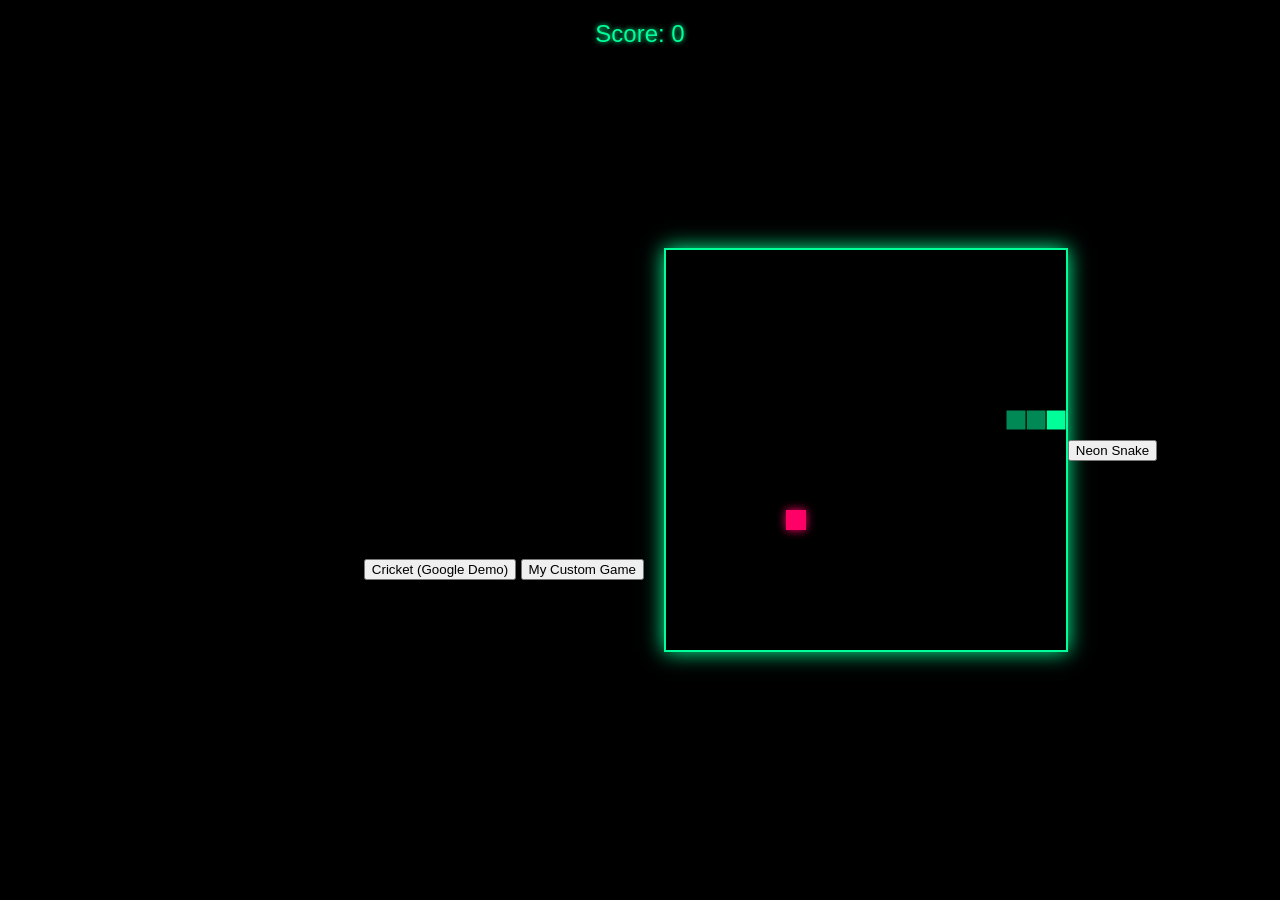
==== index.html @ 196a0715 "Update index.html" ====
<!DOCTYPE html>
<html lang="en">
<head>
    <meta charset="UTF-8">
    <meta name="viewport" content="width=device-width, initial-scale=1.0">
    <title>My GitHub Arcade</title>
    <link rel="stylesheet" href="style.css">
</head>
<body>
    <header>
        <h1>Pixel Portal</h1>
        <p>Hosted securely on GitHub Pages</p>
    </header>

    <main>
        <div id="game-container">
            <iframe id="game-viewport" src="" frameborder="0" allowfullscreen></iframe>
            <div id="placeholder">Select a game to start playing!</div>
        </div>

        <nav id="game-list">
            <h2>Your Library</h2>
            <button onclick="loadGame('https://play.google.com/google-doodle-gh/2017/cricket.html')">Cricket (Google Demo)</button>
            <button onclick="loadGame('YOUR_GAME_FOLDER/index.html')">My Custom Game</button>
            </nav>
    </main>

    <script src="script.js"></script>
</body>
</html>

<!DOCTYPE html>
<html>
<head>
    <title>Neon Snake</title>
    <style>
        body { background: #000; display: flex; justify-content: center; align-items: center; height: 100vh; margin: 0; overflow: hidden; font-family: sans-serif; }
        canvas { border: 2px solid #00ff99; box-shadow: 0 0 20px #00ff99; }
        #score { position: absolute; top: 20px; color: #00ff99; font-size: 24px; text-shadow: 0 0 5px #00ff99; }
    </style>
</head>
<body>
    <div id="score">Score: 0</div>
    <canvas id="game" width="400" height="400"></canvas>

    <script>
        const canvas = document.getElementById('game');
        const ctx = canvas.getContext('2d');
        const scoreElement = document.getElementById('score');

        let score = 0;
        let gridSize = 20;
        let snake = [{x: 160, y: 160}, {x: 140, y: 160}, {x: 120, y: 160}];
        let dx = gridSize;
        let dy = 0;
        let food = {x: 300, y: 300};

        function main() {
            if (didGameEnd()) {
                alert("Game Over! Score: " + score);
                document.location.reload();
                return;
            }

            setTimeout(function onTick() {
                clearCanvas();
                drawFood();
                advanceSnake();
                drawSnake();
                main();
            }, 100);
        }

        function clearCanvas() {
            ctx.fillStyle = "black";
            ctx.fillRect(0, 0, canvas.width, canvas.height);
        }

        function drawSnake() {
            snake.forEach((part, index) => {
                ctx.fillStyle = index === 0 ? "#00ff99" : "#008855";
                ctx.strokeStyle = "#000";
                ctx.fillRect(part.x, part.y, gridSize, gridSize);
                ctx.strokeRect(part.x, part.y, gridSize, gridSize);
            });
        }

        function advanceSnake() {
            const head = {x: snake[0].x + dx, y: snake[0].y + dy};
            snake.unshift(head);
            
            if (head.x === food.x && head.y === food.y) {
                score += 10;
                scoreElement.innerHTML = "Score: " + score;
                createFood();
            } else {
                snake.pop();
            }
        }

        function didGameEnd() {
            for (let i = 4; i < snake.length; i++) {
                if (snake[i].x === snake[0].x && snake[i].y === snake[0].y) return true;
            }
            const hitLeftWall = snake[0].x < 0;
            const hitRightWall = snake[0].x > canvas.width - gridSize;
            const hitTopWall = snake[0].y < 0;
            const hitBottomWall = snake[0].y > canvas.height - gridSize;
            return hitLeftWall || hitRightWall || hitTopWall || hitBottomWall;
        }

        function createFood() {
            food.x = Math.floor(Math.random() * (canvas.width / gridSize)) * gridSize;
            food.y = Math.floor(Math.random() * (canvas.height / gridSize)) * gridSize;
        }

        function drawFood() {
            ctx.fillStyle = "#ff0066";
            ctx.shadowBlur = 10;
            ctx.shadowColor = "#ff0066";
            ctx.fillRect(food.x, food.y, gridSize, gridSize);
            ctx.shadowBlur = 0;
        }

        document.addEventListener('keydown', (e) => {
            const keyPressed = e.keyCode;
            const LEFT = 37, UP = 38, RIGHT = 39, DOWN = 40;
            
            if (keyPressed === LEFT && dx === 0) { dx = -gridSize; dy = 0; }
            if (keyPressed === UP && dy === 0) { dx = 0; dy = -gridSize; }
            if (keyPressed === RIGHT && dx === 0) { dx = gridSize; dy = 0; }
            if (keyPressed === DOWN && dy === 0) { dx = 0; dy = gridSize; }
        });

        createFood();
        main();
    </script>
</body>
</html>
<button onclick="loadGame('snake.html')">Neon Snake</button>
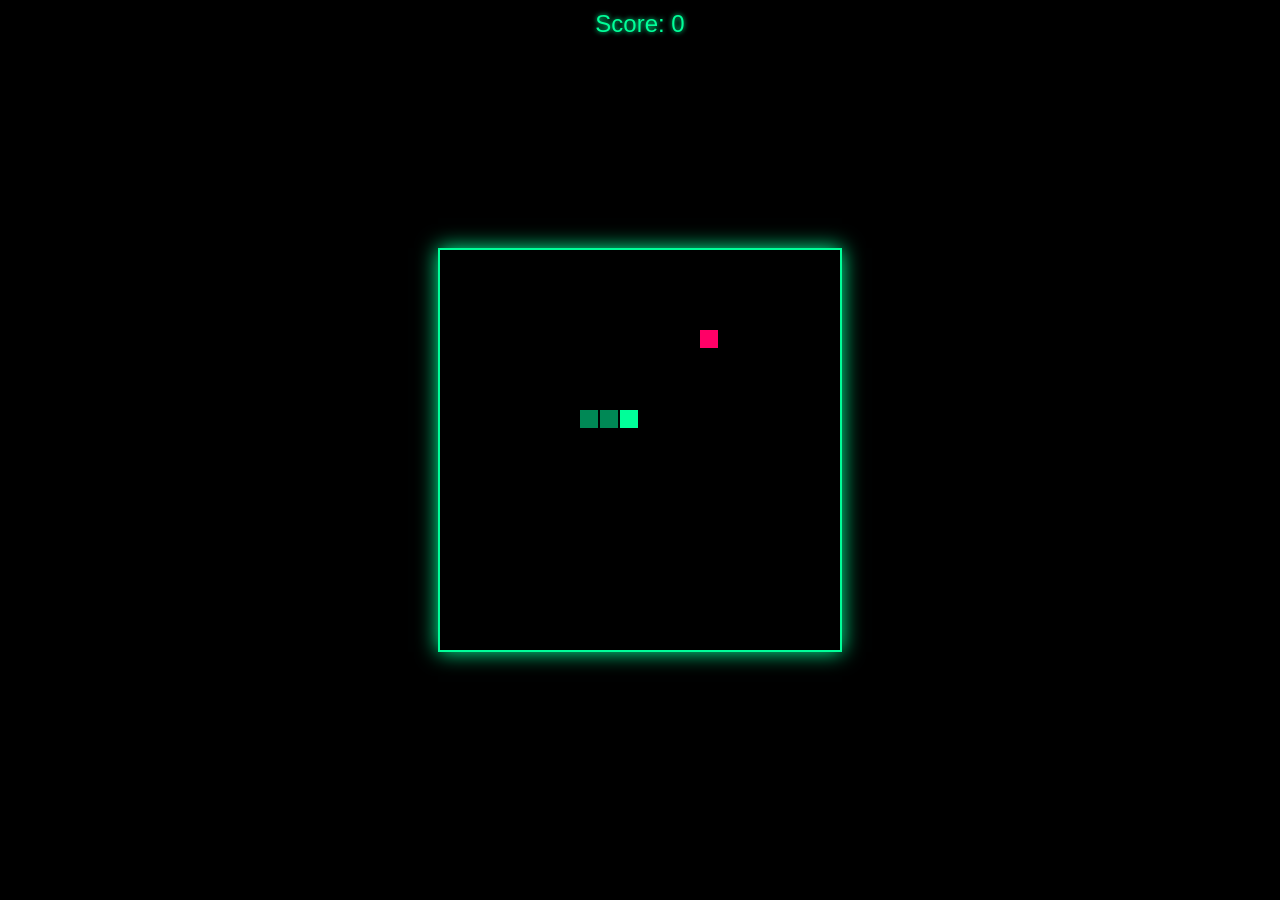
==== commit 0fafa5ae: "Update index.html" ====
--- a/index.html
+++ b/index.html
@@ -1,42 +1,11 @@
-<!DOCTYPE html>
-<html lang="en">
-<head>
-    <meta charset="UTF-8">
-    <meta name="viewport" content="width=device-width, initial-scale=1.0">
-    <title>My GitHub Arcade</title>
-    <link rel="stylesheet" href="style.css">
-</head>
-<body>
-    <header>
-        <h1>Pixel Portal</h1>
-        <p>Hosted securely on GitHub Pages</p>
-    </header>
-
-    <main>
-        <div id="game-container">
-            <iframe id="game-viewport" src="" frameborder="0" allowfullscreen></iframe>
-            <div id="placeholder">Select a game to start playing!</div>
-        </div>
-
-        <nav id="game-list">
-            <h2>Your Library</h2>
-            <button onclick="loadGame('https://play.google.com/google-doodle-gh/2017/cricket.html')">Cricket (Google Demo)</button>
-            <button onclick="loadGame('YOUR_GAME_FOLDER/index.html')">My Custom Game</button>
-            </nav>
-    </main>
-
-    <script src="script.js"></script>
-</body>
-</html>
-
 <!DOCTYPE html>
 <html>
 <head>
     <title>Neon Snake</title>
     <style>
         body { background: #000; display: flex; justify-content: center; align-items: center; height: 100vh; margin: 0; overflow: hidden; font-family: sans-serif; }
-        canvas { border: 2px solid #00ff99; box-shadow: 0 0 20px #00ff99; }
-        #score { position: absolute; top: 20px; color: #00ff99; font-size: 24px; text-shadow: 0 0 5px #00ff99; }
+        canvas { border: 2px solid #00ff99; box-shadow: 0 0 20px #00ff99; background: #000; }
+        #score { position: absolute; top: 10px; color: #00ff99; font-size: 24px; text-shadow: 0 0 5px #00ff99; z-index: 10; }
     </style>
 </head>
 <body>
@@ -79,16 +48,13 @@
         function drawSnake() {
             snake.forEach((part, index) => {
                 ctx.fillStyle = index === 0 ? "#00ff99" : "#008855";
-                ctx.strokeStyle = "#000";
-                ctx.fillRect(part.x, part.y, gridSize, gridSize);
-                ctx.strokeRect(part.x, part.y, gridSize, gridSize);
+                ctx.fillRect(part.x, part.y, gridSize - 2, gridSize - 2);
             });
         }
 
         function advanceSnake() {
             const head = {x: snake[0].x + dx, y: snake[0].y + dy};
             snake.unshift(head);
-            
             if (head.x === food.x && head.y === food.y) {
                 score += 10;
                 scoreElement.innerHTML = "Score: " + score;
@@ -102,11 +68,7 @@
             for (let i = 4; i < snake.length; i++) {
                 if (snake[i].x === snake[0].x && snake[i].y === snake[0].y) return true;
             }
-            const hitLeftWall = snake[0].x < 0;
-            const hitRightWall = snake[0].x > canvas.width - gridSize;
-            const hitTopWall = snake[0].y < 0;
-            const hitBottomWall = snake[0].y > canvas.height - gridSize;
-            return hitLeftWall || hitRightWall || hitTopWall || hitBottomWall;
+            return snake[0].x < 0 || snake[0].x >= canvas.width || snake[0].y < 0 || snake[0].y >= canvas.height;
         }
 
         function createFood() {
@@ -116,20 +78,15 @@
 
         function drawFood() {
             ctx.fillStyle = "#ff0066";
-            ctx.shadowBlur = 10;
-            ctx.shadowColor = "#ff0066";
-            ctx.fillRect(food.x, food.y, gridSize, gridSize);
-            ctx.shadowBlur = 0;
+            ctx.fillRect(food.x, food.y, gridSize - 2, gridSize - 2);
         }
 
         document.addEventListener('keydown', (e) => {
             const keyPressed = e.keyCode;
-            const LEFT = 37, UP = 38, RIGHT = 39, DOWN = 40;
-            
-            if (keyPressed === LEFT && dx === 0) { dx = -gridSize; dy = 0; }
-            if (keyPressed === UP && dy === 0) { dx = 0; dy = -gridSize; }
-            if (keyPressed === RIGHT && dx === 0) { dx = gridSize; dy = 0; }
-            if (keyPressed === DOWN && dy === 0) { dx = 0; dy = gridSize; }
+            if (keyPressed === 37 && dx === 0) { dx = -gridSize; dy = 0; } // Left
+            if (keyPressed === 38 && dy === 0) { dx = 0; dy = -gridSize; } // Up
+            if (keyPressed === 39 && dx === 0) { dx = gridSize; dy = 0; }  // Right
+            if (keyPressed === 40 && dy === 0) { dx = 0; dy = gridSize; }  // Down
         });
 
         createFood();
@@ -137,4 +94,3 @@
     </script>
 </body>
 </html>
-<button onclick="loadGame('snake.html')">Neon Snake</button>
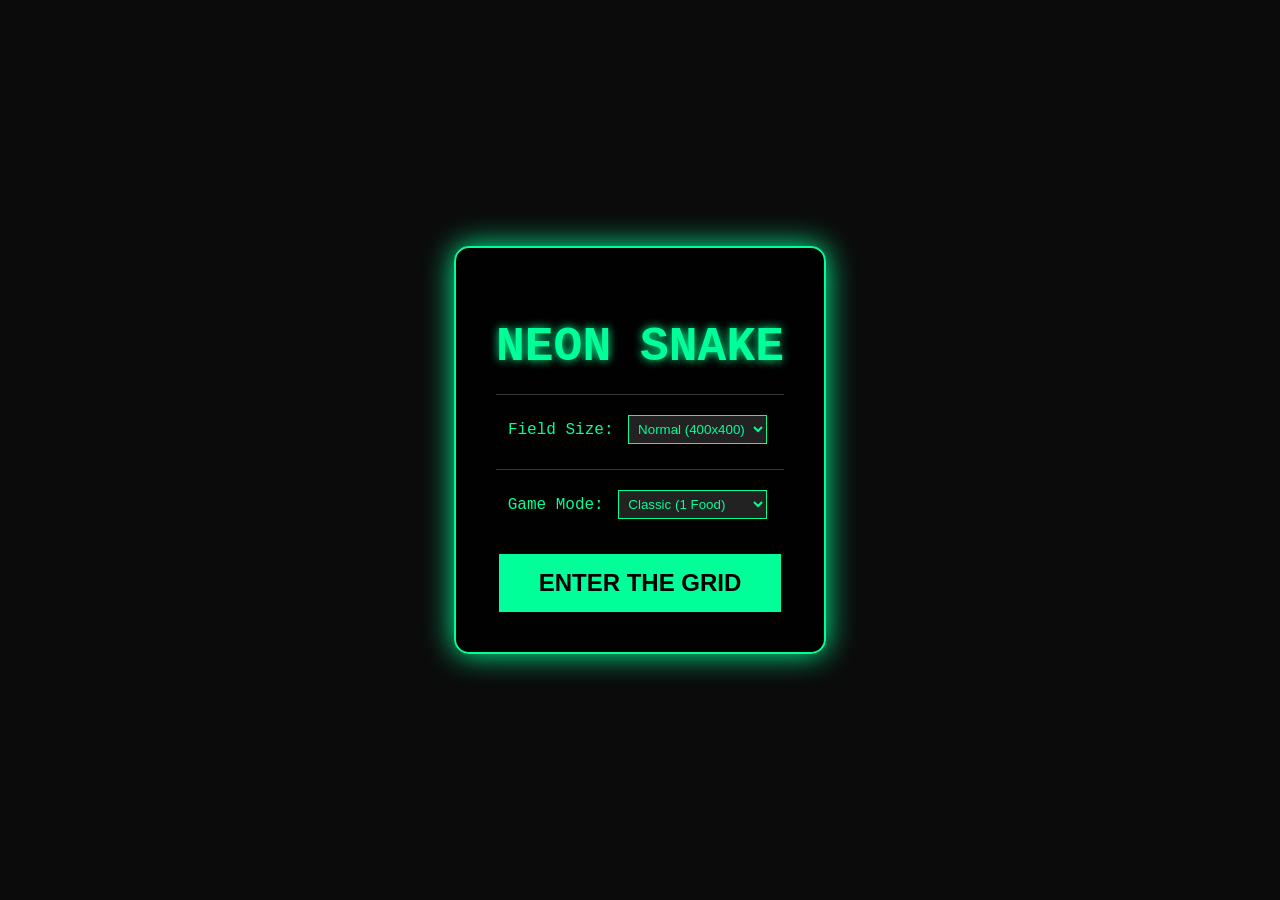
==== commit c1033ae3: "Update index.html" ====
--- a/index.html
+++ b/index.html
@@ -1,43 +1,146 @@
 <!DOCTYPE html>
 <html>
 <head>
-    <title>Neon Snake</title>
+    <title>Neon Snake: Pro Edition</title>
     <style>
-        body { background: #000; display: flex; justify-content: center; align-items: center; height: 100vh; margin: 0; overflow: hidden; font-family: sans-serif; }
+        body { 
+            background: #0b0b0b; 
+            display: flex; 
+            justify-content: center; 
+            align-items: center; 
+            height: 100vh; 
+            margin: 0; 
+            font-family: 'Courier New', Courier, monospace; 
+            color: #00ff99;
+            overflow: hidden;
+        }
+
+        /* START SCREEN STYLES */
+        #start-screen {
+            text-align: center;
+            background: rgba(0, 0, 0, 0.9);
+            padding: 40px;
+            border: 2px solid #00ff99;
+            box-shadow: 0 0 30px #00ff99;
+            border-radius: 15px;
+            z-index: 20;
+        }
+
+        h1 { font-size: 3rem; margin-bottom: 20px; text-shadow: 0 0 10px #00ff99; }
+
+        .menu-section { margin-bottom: 20px; border-top: 1px solid #333; padding-top: 15px; }
+
+        button.start-btn {
+            background: #00ff99;
+            color: #000;
+            border: none;
+            padding: 15px 40px;
+            font-size: 1.5rem;
+            font-weight: bold;
+            cursor: pointer;
+            transition: 0.3s;
+            margin-top: 10px;
+        }
+
+        button.start-btn:hover { transform: scale(1.1); box-shadow: 0 0 20px #00ff99; }
+
+        select {
+            background: #222;
+            color: #00ff99;
+            border: 1px solid #00ff99;
+            padding: 5px;
+            margin: 5px;
+        }
+
+        /* GAME STYLES */
+        #game-ui { display: none; flex-direction: column; align-items: center; }
         canvas { border: 2px solid #00ff99; box-shadow: 0 0 20px #00ff99; background: #000; }
-        #score { position: absolute; top: 10px; color: #00ff99; font-size: 24px; text-shadow: 0 0 5px #00ff99; z-index: 10; }
+        #score-board { font-size: 24px; margin-bottom: 10px; }
     </style>
 </head>
 <body>
-    <div id="score">Score: 0</div>
-    <canvas id="game" width="400" height="400"></canvas>
+
+    <div id="start-screen">
+        <h1>NEON SNAKE</h1>
+        
+        <div class="menu-section">
+            <label>Field Size:</label>
+            <select id="field-size">
+                <option value="400">Normal (400x400)</option>
+                <option value="600">Giant (600x600)</option>
+                <option value="300">Tight (300x300)</option>
+            </select>
+        </div>
+
+        <div class="menu-section">
+            <label>Game Mode:</label>
+            <select id="game-mode">
+                <option value="1">Classic (1 Food)</option>
+                <option value="3">Buffet (3 Food)</option>
+                <option value="10">Mayhem (10 Food!)</option>
+            </select>
+        </div>
+
+        <button class="start-btn" onclick="startGame()">ENTER THE GRID</button>
+    </div>
+
+    <div id="game-ui">
+        <div id="score-board">Score: 0</div>
+        <canvas id="game"></canvas>
+    </div>
 
     <script>
         const canvas = document.getElementById('game');
         const ctx = canvas.getContext('2d');
-        const scoreElement = document.getElementById('score');
+        const scoreElement = document.getElementById('score-board');
+        const startScreen = document.getElementById('start-screen');
+        const gameUI = document.getElementById('game-ui');
 
         let score = 0;
         let gridSize = 20;
-        let snake = [{x: 160, y: 160}, {x: 140, y: 160}, {x: 120, y: 160}];
-        let dx = gridSize;
-        let dy = 0;
-        let food = {x: 300, y: 300};
-
-        function main() {
+        let snake = [];
+        let dx, dy, foods = [], foodCount, loop;
+
+        function startGame() {
+            // Get Settings
+            const size = parseInt(document.getElementById('field-size').value);
+            foodCount = parseInt(document.getElementById('game-mode').value);
+
+            // Set Canvas
+            canvas.width = size;
+            canvas.height = size;
+
+            // Initialize Snake
+            snake = [{x: 160, y: 160}, {x: 140, y: 160}, {x: 120, y: 160}];
+            dx = gridSize;
+            dy = 0;
+            score = 0;
+            foods = [];
+
+            // UI Switch
+            startScreen.style.display = 'none';
+            gameUI.style.display = 'flex';
+
+            // Generate initial food
+            for(let i=0; i<foodCount; i++) createFood();
+
+            runGame();
+        }
+
+        function runGame() {
             if (didGameEnd()) {
-                alert("Game Over! Score: " + score);
-                document.location.reload();
+                alert("DE-RESSED! Final Score: " + score);
+                location.reload(); 
                 return;
             }
 
-            setTimeout(function onTick() {
+            setTimeout(() => {
                 clearCanvas();
-                drawFood();
+                drawFoods();
                 advanceSnake();
                 drawSnake();
-                main();
-            }, 100);
+                runGame();
+            }, 80); // Slightly faster speed
         }
 
         function clearCanvas() {
@@ -48,20 +151,29 @@
         function drawSnake() {
             snake.forEach((part, index) => {
                 ctx.fillStyle = index === 0 ? "#00ff99" : "#008855";
+                ctx.shadowBlur = index === 0 ? 10 : 0;
+                ctx.shadowColor = "#00ff99";
                 ctx.fillRect(part.x, part.y, gridSize - 2, gridSize - 2);
             });
+            ctx.shadowBlur = 0;
         }
 
         function advanceSnake() {
             const head = {x: snake[0].x + dx, y: snake[0].y + dy};
             snake.unshift(head);
-            if (head.x === food.x && head.y === food.y) {
-                score += 10;
-                scoreElement.innerHTML = "Score: " + score;
-                createFood();
-            } else {
-                snake.pop();
-            }
+
+            let ateFood = false;
+            foods.forEach((f, index) => {
+                if (head.x === f.x && head.y === f.y) {
+                    score += 10;
+                    scoreElement.innerHTML = "Score: " + score;
+                    foods.splice(index, 1);
+                    createFood();
+                    ateFood = true;
+                }
+            });
+
+            if (!ateFood) snake.pop();
         }
 
         function didGameEnd() {
@@ -72,25 +184,30 @@
         }
 
         function createFood() {
-            food.x = Math.floor(Math.random() * (canvas.width / gridSize)) * gridSize;
-            food.y = Math.floor(Math.random() * (canvas.height / gridSize)) * gridSize;
-        }
-
-        function drawFood() {
+            const newFood = {
+                x: Math.floor(Math.random() * (canvas.width / gridSize)) * gridSize,
+                y: Math.floor(Math.random() * (canvas.height / gridSize)) * gridSize
+            };
+            foods.push(newFood);
+        }
+
+        function drawFoods() {
             ctx.fillStyle = "#ff0066";
-            ctx.fillRect(food.x, food.y, gridSize - 2, gridSize - 2);
+            ctx.shadowBlur = 8;
+            ctx.shadowColor = "#ff0066";
+            foods.forEach(f => {
+                ctx.fillRect(f.x, f.y, gridSize - 2, gridSize - 2);
+            });
+            ctx.shadowBlur = 0;
         }
 
         document.addEventListener('keydown', (e) => {
             const keyPressed = e.keyCode;
-            if (keyPressed === 37 && dx === 0) { dx = -gridSize; dy = 0; } // Left
-            if (keyPressed === 38 && dy === 0) { dx = 0; dy = -gridSize; } // Up
-            if (keyPressed === 39 && dx === 0) { dx = gridSize; dy = 0; }  // Right
-            if (keyPressed === 40 && dy === 0) { dx = 0; dy = gridSize; }  // Down
+            if (keyPressed === 37 && dx === 0) { dx = -gridSize; dy = 0; }
+            if (keyPressed === 38 && dy === 0) { dx = 0; dy = -gridSize; }
+            if (keyPressed === 39 && dx === 0) { dx = gridSize; dy = 0; }
+            if (keyPressed === 40 && dy === 0) { dx = 0; dy = gridSize; }
         });
-
-        createFood();
-        main();
     </script>
 </body>
 </html>
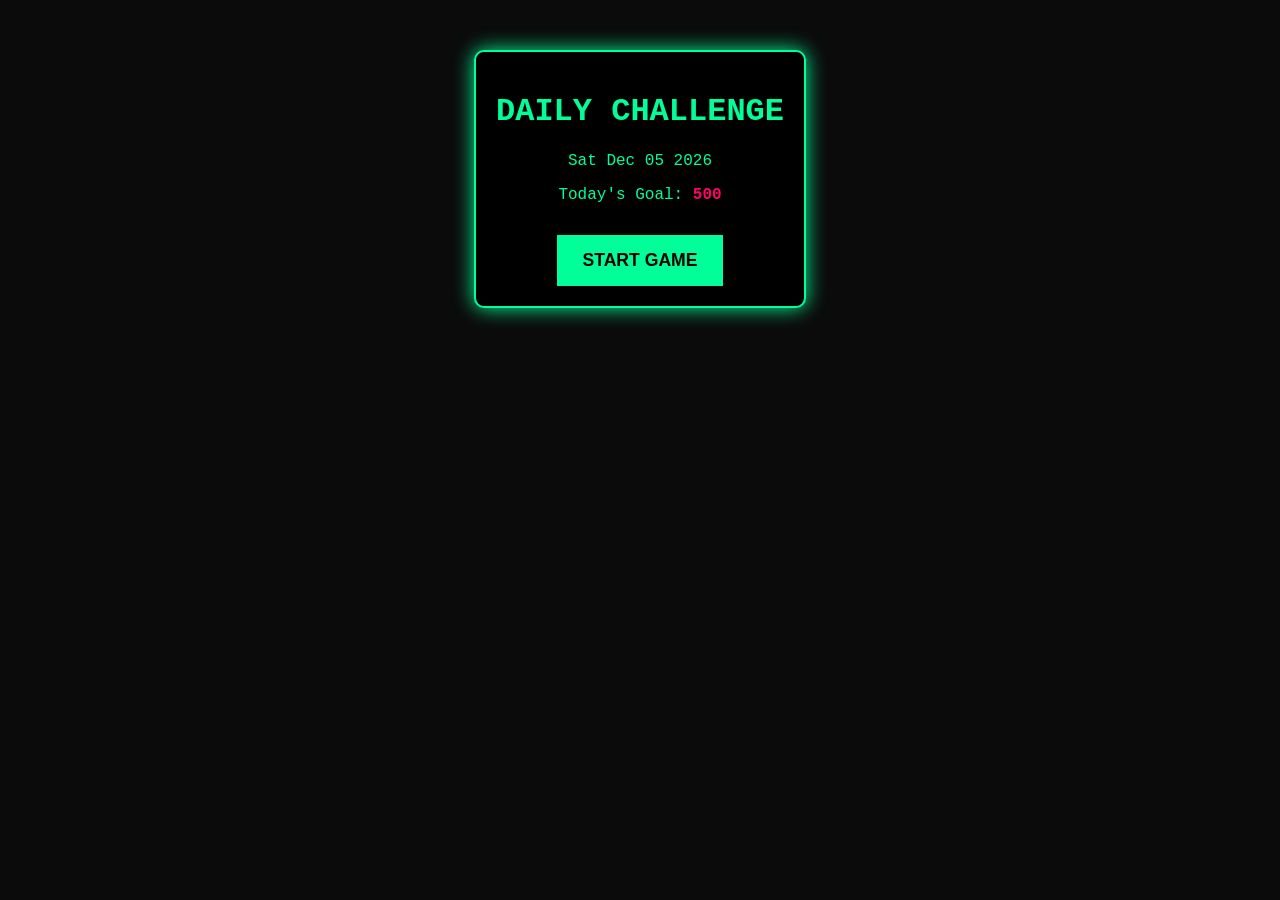
==== commit 3aa23cb9: "Update index.html" ====
--- a/index.html
+++ b/index.html
@@ -1,179 +1,129 @@
 <!DOCTYPE html>
 <html>
 <head>
-    <title>Neon Snake: Pro Edition</title>
+    <title>Snake: Daily Challenge</title>
     <style>
-        body { 
-            background: #0b0b0b; 
-            display: flex; 
-            justify-content: center; 
-            align-items: center; 
-            height: 100vh; 
-            margin: 0; 
-            font-family: 'Courier New', Courier, monospace; 
-            color: #00ff99;
-            overflow: hidden;
-        }
-
-        /* START SCREEN STYLES */
-        #start-screen {
-            text-align: center;
-            background: rgba(0, 0, 0, 0.9);
-            padding: 40px;
-            border: 2px solid #00ff99;
-            box-shadow: 0 0 30px #00ff99;
-            border-radius: 15px;
-            z-index: 20;
-        }
-
-        h1 { font-size: 3rem; margin-bottom: 20px; text-shadow: 0 0 10px #00ff99; }
-
-        .menu-section { margin-bottom: 20px; border-top: 1px solid #333; padding-top: 15px; }
-
-        button.start-btn {
-            background: #00ff99;
-            color: #000;
-            border: none;
-            padding: 15px 40px;
-            font-size: 1.5rem;
-            font-weight: bold;
-            cursor: pointer;
-            transition: 0.3s;
-            margin-top: 10px;
-        }
-
-        button.start-btn:hover { transform: scale(1.1); box-shadow: 0 0 20px #00ff99; }
-
-        select {
-            background: #222;
-            color: #00ff99;
-            border: 1px solid #00ff99;
-            padding: 5px;
-            margin: 5px;
-        }
-
-        /* GAME STYLES */
-        #game-ui { display: none; flex-direction: column; align-items: center; }
-        canvas { border: 2px solid #00ff99; box-shadow: 0 0 20px #00ff99; background: #000; }
-        #score-board { font-size: 24px; margin-bottom: 10px; }
+        body { background: #0b0b0b; color: #00ff99; font-family: 'Courier New', monospace; text-align: center; margin: 0; }
+        #menu, #game-ui { display: none; }
+        .active { display: block !important; }
+        
+        .box { border: 2px solid #00ff99; padding: 20px; display: inline-block; margin-top: 50px; box-shadow: 0 0 20px #00ff99; border-radius: 10px; background: #000; }
+        button { background: #00ff99; color: #000; border: none; padding: 15px 25px; cursor: pointer; font-weight: bold; font-size: 1.1rem; margin-top: 15px; }
+        button:hover { background: #fff; box-shadow: 0 0 15px #fff; }
+        
+        #share-area { margin-top: 20px; padding: 10px; border-top: 1px dashed #00ff99; display: none; }
+        #share-link { color: #ff0066; word-break: break-all; text-decoration: none; font-size: 0.9rem; }
+        
+        canvas { border: 2px solid #00ff99; background: #000; margin-top: 20px; }
+        .challenge-text { color: #ff0066; font-weight: bold; }
     </style>
 </head>
 <body>
 
-    <div id="start-screen">
-        <h1>NEON SNAKE</h1>
-        
-        <div class="menu-section">
-            <label>Field Size:</label>
-            <select id="field-size">
-                <option value="400">Normal (400x400)</option>
-                <option value="600">Giant (600x600)</option>
-                <option value="300">Tight (300x300)</option>
-            </select>
+    <div id="menu" class="active">
+        <div class="box">
+            <h1>DAILY CHALLENGE</h1>
+            <p id="date-display"></p>
+            <p id="challenge-status">Today's Goal: <span class="challenge-text">500</span></p>
+            <div id="incoming-challenge"></div>
+            
+            <button onclick="startGame()">START GAME</button>
+            
+            <div id="share-area">
+                <p>Challenge a friend!</p>
+                <a id="share-link" target="_blank"></a>
+                <p style="font-size: 0.7rem;">(Click the link above to copy/open)</p>
+            </div>
         </div>
-
-        <div class="menu-section">
-            <label>Game Mode:</label>
-            <select id="game-mode">
-                <option value="1">Classic (1 Food)</option>
-                <option value="3">Buffet (3 Food)</option>
-                <option value="10">Mayhem (10 Food!)</option>
-            </select>
-        </div>
-
-        <button class="start-btn" onclick="startGame()">ENTER THE GRID</button>
     </div>
 
     <div id="game-ui">
-        <div id="score-board">Score: 0</div>
-        <canvas id="game"></canvas>
+        <h2 id="live-score">Score: 0</h2>
+        <canvas id="game" width="400" height="400"></canvas>
     </div>
 
     <script>
         const canvas = document.getElementById('game');
         const ctx = canvas.getContext('2d');
-        const scoreElement = document.getElementById('score-board');
-        const startScreen = document.getElementById('start-screen');
+        const menu = document.getElementById('menu');
         const gameUI = document.getElementById('game-ui');
+        const shareArea = document.getElementById('share-area');
+        const shareLink = document.getElementById('share-link');
 
         let score = 0;
         let gridSize = 20;
-        let snake = [];
-        let dx, dy, foods = [], foodCount, loop;
+        let snake, dx, dy, food, gameInterval;
+
+        // 1. HANDLE CHALLENGE VIA URL
+        window.onload = () => {
+            const urlParams = new URLSearchParams(window.location.search);
+            const friendScore = urlParams.get('challenge');
+            const today = new Date().toDateString();
+            document.getElementById('date-display').innerText = today;
+
+            if (friendScore) {
+                document.getElementById('incoming-challenge').innerHTML = 
+                    `<p class="challenge-text">⚠️ A friend challenged you to beat: ${friendScore}!</p>`;
+            }
+        };
 
         function startGame() {
-            // Get Settings
-            const size = parseInt(document.getElementById('field-size').value);
-            foodCount = parseInt(document.getElementById('game-mode').value);
+            menu.classList.remove('active');
+            gameUI.classList.add('active');
+            resetGame();
+            gameLoop();
+        }
 
-            // Set Canvas
-            canvas.width = size;
-            canvas.height = size;
-
-            // Initialize Snake
+        function resetGame() {
+            score = 0;
             snake = [{x: 160, y: 160}, {x: 140, y: 160}, {x: 120, y: 160}];
             dx = gridSize;
             dy = 0;
-            score = 0;
-            foods = [];
-
-            // UI Switch
-            startScreen.style.display = 'none';
-            gameUI.style.display = 'flex';
-
-            // Generate initial food
-            for(let i=0; i<foodCount; i++) createFood();
-
-            runGame();
+            createFood();
         }
 
-        function runGame() {
-            if (didGameEnd()) {
-                alert("DE-RESSED! Final Score: " + score);
-                location.reload(); 
-                return;
-            }
-
+        function gameLoop() {
+            if (didGameEnd()) return gameOver();
+            
             setTimeout(() => {
-                clearCanvas();
-                drawFoods();
+                ctx.fillStyle = "black";
+                ctx.fillRect(0, 0, canvas.width, canvas.height);
+                drawFood();
                 advanceSnake();
                 drawSnake();
-                runGame();
-            }, 80); // Slightly faster speed
-        }
-
-        function clearCanvas() {
-            ctx.fillStyle = "black";
-            ctx.fillRect(0, 0, canvas.width, canvas.height);
-        }
-
-        function drawSnake() {
-            snake.forEach((part, index) => {
-                ctx.fillStyle = index === 0 ? "#00ff99" : "#008855";
-                ctx.shadowBlur = index === 0 ? 10 : 0;
-                ctx.shadowColor = "#00ff99";
-                ctx.fillRect(part.x, part.y, gridSize - 2, gridSize - 2);
-            });
-            ctx.shadowBlur = 0;
+                gameLoop();
+            }, 100);
         }
 
         function advanceSnake() {
             const head = {x: snake[0].x + dx, y: snake[0].y + dy};
             snake.unshift(head);
+            if (head.x === food.x && head.y === food.y) {
+                score += 10;
+                document.getElementById('live-score').innerText = "Score: " + score;
+                createFood();
+            } else {
+                snake.pop();
+            }
+        }
 
-            let ateFood = false;
-            foods.forEach((f, index) => {
-                if (head.x === f.x && head.y === f.y) {
-                    score += 10;
-                    scoreElement.innerHTML = "Score: " + score;
-                    foods.splice(index, 1);
-                    createFood();
-                    ateFood = true;
-                }
+        function drawSnake() {
+            snake.forEach((part, i) => {
+                ctx.fillStyle = i === 0 ? "#00ff99" : "#008855";
+                ctx.fillRect(part.x, part.y, gridSize - 2, gridSize - 2);
             });
+        }
 
-            if (!ateFood) snake.pop();
+        function createFood() {
+            food = {
+                x: Math.floor(Math.random() * (canvas.width / gridSize)) * gridSize,
+                y: Math.floor(Math.random() * (canvas.height / gridSize)) * gridSize
+            };
+        }
+
+        function drawFood() {
+            ctx.fillStyle = "#ff0066";
+            ctx.fillRect(food.x, food.y, gridSize - 2, gridSize - 2);
         }
 
         function didGameEnd() {
@@ -183,30 +133,26 @@
             return snake[0].x < 0 || snake[0].x >= canvas.width || snake[0].y < 0 || snake[0].y >= canvas.height;
         }
 
-        function createFood() {
-            const newFood = {
-                x: Math.floor(Math.random() * (canvas.width / gridSize)) * gridSize,
-                y: Math.floor(Math.random() * (canvas.height / gridSize)) * gridSize
-            };
-            foods.push(newFood);
-        }
-
-        function drawFoods() {
-            ctx.fillStyle = "#ff0066";
-            ctx.shadowBlur = 8;
-            ctx.shadowColor = "#ff0066";
-            foods.forEach(f => {
-                ctx.fillRect(f.x, f.y, gridSize - 2, gridSize - 2);
-            });
-            ctx.shadowBlur = 0;
+        function gameOver() {
+            gameUI.classList.remove('active');
+            menu.classList.add('active');
+            
+            // Generate the Share Link
+            const baseUrl = "https://alexmkinn-coder.github.io/website6/";
+            const fullLink = `${baseUrl}?challenge=${score}`;
+            
+            shareArea.style.display = 'block';
+            shareLink.href = fullLink;
+            shareLink.innerText = `I got this high score in Snake: ${score}. try it here: ${baseUrl}`;
+            
+            alert("Game Over! Score: " + score);
         }
 
         document.addEventListener('keydown', (e) => {
-            const keyPressed = e.keyCode;
-            if (keyPressed === 37 && dx === 0) { dx = -gridSize; dy = 0; }
-            if (keyPressed === 38 && dy === 0) { dx = 0; dy = -gridSize; }
-            if (keyPressed === 39 && dx === 0) { dx = gridSize; dy = 0; }
-            if (keyPressed === 40 && dy === 0) { dx = 0; dy = gridSize; }
+            if (e.keyCode === 37 && dx === 0) { dx = -gridSize; dy = 0; }
+            if (e.keyCode === 38 && dy === 0) { dx = 0; dy = -gridSize; }
+            if (e.keyCode === 39 && dx === 0) { dx = gridSize; dy = 0; }
+            if (e.keyCode === 40 && dy === 0) { dx = 0; dy = gridSize; }
         });
     </script>
 </body>
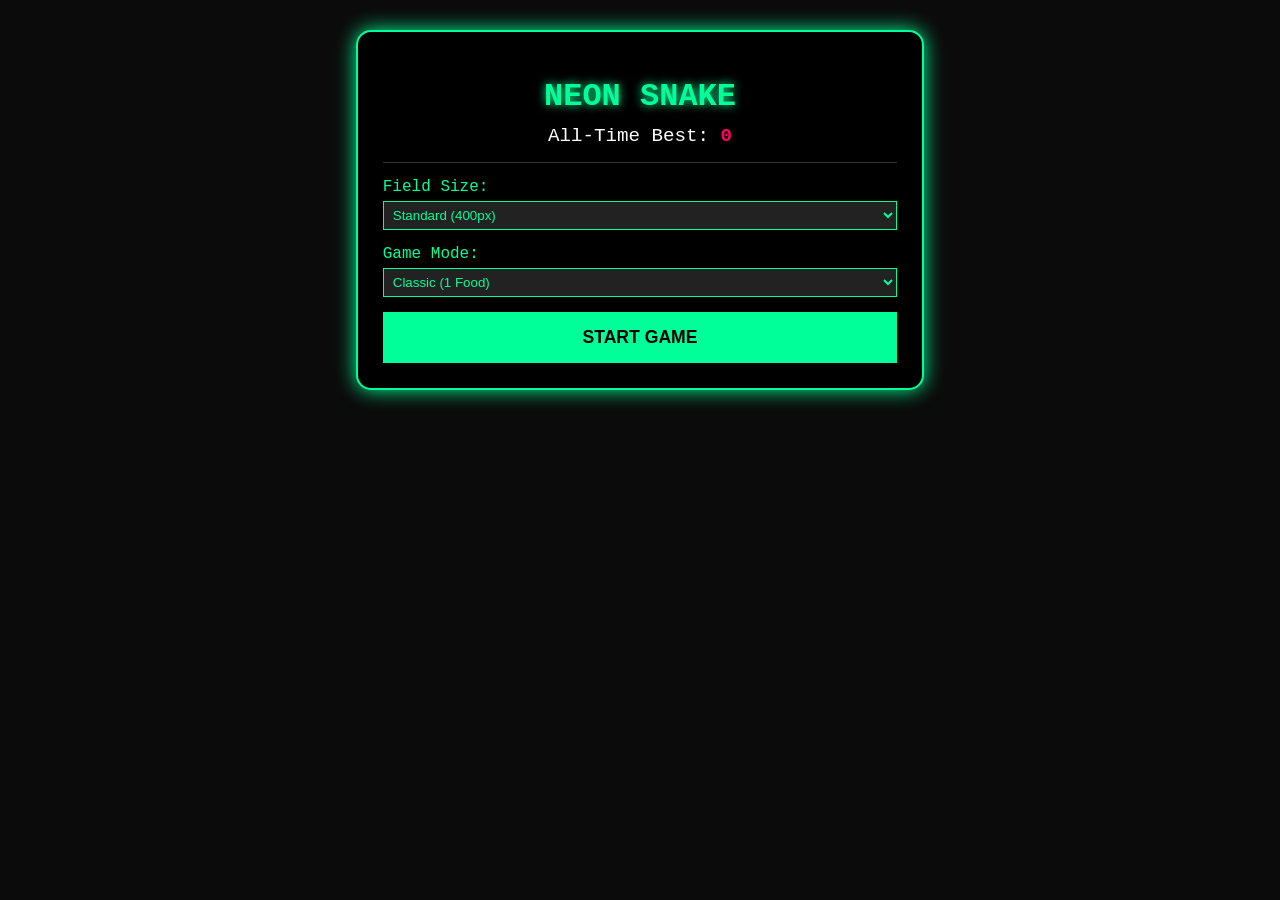
==== commit 1e953046: "Update index.html" ====
--- a/index.html
+++ b/index.html
@@ -1,45 +1,69 @@
 <!DOCTYPE html>
 <html>
 <head>
-    <title>Snake: Daily Challenge</title>
+    <title>Neon Snake: Ultimate Edition</title>
     <style>
-        body { background: #0b0b0b; color: #00ff99; font-family: 'Courier New', monospace; text-align: center; margin: 0; }
+        body { background: #0b0b0b; color: #00ff99; font-family: 'Courier New', monospace; text-align: center; margin: 0; overflow: hidden; }
         #menu, #game-ui { display: none; }
         .active { display: block !important; }
         
-        .box { border: 2px solid #00ff99; padding: 20px; display: inline-block; margin-top: 50px; box-shadow: 0 0 20px #00ff99; border-radius: 10px; background: #000; }
-        button { background: #00ff99; color: #000; border: none; padding: 15px 25px; cursor: pointer; font-weight: bold; font-size: 1.1rem; margin-top: 15px; }
-        button:hover { background: #fff; box-shadow: 0 0 15px #fff; }
-        
-        #share-area { margin-top: 20px; padding: 10px; border-top: 1px dashed #00ff99; display: none; }
-        #share-link { color: #ff0066; word-break: break-all; text-decoration: none; font-size: 0.9rem; }
-        
-        canvas { border: 2px solid #00ff99; background: #000; margin-top: 20px; }
-        .challenge-text { color: #ff0066; font-weight: bold; }
+        .box { border: 2px solid #00ff99; padding: 25px; display: inline-block; margin-top: 30px; box-shadow: 0 0 20px #00ff99; border-radius: 15px; background: #000; min-width: 320px; }
+        h1 { text-shadow: 0 0 10px #00ff99; margin-bottom: 10px; }
+        
+        .stat-line { font-size: 1.2rem; margin: 10px 0; color: #fff; }
+        .high-score { color: #ff0066; font-weight: bold; }
+
+        .settings { border-top: 1px solid #333; margin-top: 15px; padding-top: 15px; text-align: left; }
+        select { background: #222; color: #00ff99; border: 1px solid #00ff99; padding: 5px; width: 100%; margin: 5px 0 15px 0; }
+
+        button { background: #00ff99; color: #000; border: none; padding: 15px 30px; cursor: pointer; font-weight: bold; font-size: 1.1rem; width: 100%; transition: 0.2s; }
+        button:hover { background: #fff; transform: scale(1.02); }
+        
+        #share-area { margin-top: 20px; padding: 10px; border: 1px dashed #ff0066; display: none; animation: glow 1.5s infinite alternate; }
+        #share-link { color: #ff0066; word-break: break-all; text-decoration: none; font-size: 0.8rem; display: block; margin-top: 5px; }
+
+        canvas { border: 3px solid #00ff99; background: #000; box-shadow: 0 0 15px #00ff99; margin-top: 10px; }
+        
+        @keyframes glow { from { box-shadow: 0 0 5px #ff0066; } to { box-shadow: 0 0 15px #ff0066; } }
     </style>
 </head>
 <body>
 
     <div id="menu" class="active">
         <div class="box">
-            <h1>DAILY CHALLENGE</h1>
-            <p id="date-display"></p>
-            <p id="challenge-status">Today's Goal: <span class="challenge-text">500</span></p>
-            <div id="incoming-challenge"></div>
-            
+            <h1>NEON SNAKE</h1>
+            
+            <div class="stat-line">All-Time Best: <span id="all-time-high" class="high-score">0</span></div>
+            <div id="incoming-challenge" style="color: #ff0066; font-size: 0.9rem;"></div>
+
+            <div class="settings">
+                <label>Field Size:</label>
+                <select id="field-size">
+                    <option value="400">Standard (400px)</option>
+                    <option value="600">Giant (600px)</option>
+                    <option value="300">Small (300px)</option>
+                </select>
+
+                <label>Game Mode:</label>
+                <select id="food-mode">
+                    <option value="1">Classic (1 Food)</option>
+                    <option value="3">Triple (3 Food)</option>
+                    <option value="10">Mayhem (10 Food!)</option>
+                </select>
+            </div>
+
             <button onclick="startGame()">START GAME</button>
-            
+
             <div id="share-area">
-                <p>Challenge a friend!</p>
+                <span style="color: #ff0066; font-weight: bold;">NEW RECORD! CHALLENGE A FRIEND:</span>
                 <a id="share-link" target="_blank"></a>
-                <p style="font-size: 0.7rem;">(Click the link above to copy/open)</p>
             </div>
         </div>
     </div>
 
     <div id="game-ui">
-        <h2 id="live-score">Score: 0</h2>
-        <canvas id="game" width="400" height="400"></canvas>
+        <div style="padding: 10px; font-size: 1.5rem;">Score: <span id="live-score">0</span></div>
+        <canvas id="game"></canvas>
     </div>
 
     <script>
@@ -47,39 +71,45 @@
         const ctx = canvas.getContext('2d');
         const menu = document.getElementById('menu');
         const gameUI = document.getElementById('game-ui');
-        const shareArea = document.getElementById('share-area');
-        const shareLink = document.getElementById('share-link');
 
         let score = 0;
         let gridSize = 20;
-        let snake, dx, dy, food, gameInterval;
-
-        // 1. HANDLE CHALLENGE VIA URL
+        let snake, dx, dy, foods = [], foodCount;
+
+        // LOAD ALL-TIME HIGH ON START
         window.onload = () => {
+            const savedHigh = localStorage.getItem('snake_all_time') || 0;
+            document.getElementById('all-time-high').innerText = savedHigh;
+
             const urlParams = new URLSearchParams(window.location.search);
-            const friendScore = urlParams.get('challenge');
-            const today = new Date().toDateString();
-            document.getElementById('date-display').innerText = today;
-
-            if (friendScore) {
-                document.getElementById('incoming-challenge').innerHTML = 
-                    `<p class="challenge-text">⚠️ A friend challenged you to beat: ${friendScore}!</p>`;
+            const challengeScore = urlParams.get('challenge');
+            if (challengeScore) {
+                document.getElementById('incoming-challenge').innerText = `🔥 Friend Challenge: Beat ${challengeScore}!`;
             }
         };
 
         function startGame() {
+            const size = parseInt(document.getElementById('field-size').value);
+            foodCount = parseInt(document.getElementById('food-mode').value);
+            
+            canvas.width = size;
+            canvas.height = size;
+            
             menu.classList.remove('active');
             gameUI.classList.add('active');
+            
             resetGame();
             gameLoop();
         }
 
         function resetGame() {
             score = 0;
-            snake = [{x: 160, y: 160}, {x: 140, y: 160}, {x: 120, y: 160}];
+            document.getElementById('live-score').innerText = "0";
+            snake = [{x: 100, y: 100}, {x: 80, y: 100}, {x: 60, y: 100}];
             dx = gridSize;
             dy = 0;
-            createFood();
+            foods = [];
+            for(let i=0; i<foodCount; i++) createFood();
         }
 
         function gameLoop() {
@@ -88,42 +118,47 @@
             setTimeout(() => {
                 ctx.fillStyle = "black";
                 ctx.fillRect(0, 0, canvas.width, canvas.height);
-                drawFood();
+                drawFoods();
                 advanceSnake();
                 drawSnake();
                 gameLoop();
-            }, 100);
+            }, 80);
         }
 
         function advanceSnake() {
             const head = {x: snake[0].x + dx, y: snake[0].y + dy};
             snake.unshift(head);
-            if (head.x === food.x && head.y === food.y) {
-                score += 10;
-                document.getElementById('live-score').innerText = "Score: " + score;
-                createFood();
-            } else {
-                snake.pop();
-            }
+            
+            let ate = false;
+            foods.forEach((f, i) => {
+                if (head.x === f.x && head.y === f.y) {
+                    score += 10;
+                    document.getElementById('live-score').innerText = score;
+                    foods.splice(i, 1);
+                    createFood();
+                    ate = true;
+                }
+            });
+            if (!ate) snake.pop();
         }
 
         function drawSnake() {
-            snake.forEach((part, i) => {
+            snake.forEach((p, i) => {
                 ctx.fillStyle = i === 0 ? "#00ff99" : "#008855";
-                ctx.fillRect(part.x, part.y, gridSize - 2, gridSize - 2);
+                ctx.fillRect(p.x, p.y, gridSize - 2, gridSize - 2);
             });
         }
 
         function createFood() {
-            food = {
+            foods.push({
                 x: Math.floor(Math.random() * (canvas.width / gridSize)) * gridSize,
                 y: Math.floor(Math.random() * (canvas.height / gridSize)) * gridSize
-            };
-        }
-
-        function drawFood() {
+            });
+        }
+
+        function drawFoods() {
             ctx.fillStyle = "#ff0066";
-            ctx.fillRect(food.x, food.y, gridSize - 2, gridSize - 2);
+            foods.forEach(f => ctx.fillRect(f.x, f.y, gridSize - 2, gridSize - 2));
         }
 
         function didGameEnd() {
@@ -136,16 +171,23 @@
         function gameOver() {
             gameUI.classList.remove('active');
             menu.classList.add('active');
-            
-            // Generate the Share Link
+
+            // ALL TIME HIGH LOGIC
+            const currentHigh = localStorage.getItem('snake_all_time') || 0;
+            if (score > currentHigh) {
+                localStorage.setItem('snake_all_time', score);
+                document.getElementById('all-time-high').innerText = score;
+            }
+
+            // CHALLENGE LINK LOGIC
             const baseUrl = "https://alexmkinn-coder.github.io/website6/";
-            const fullLink = `${baseUrl}?challenge=${score}`;
-            
-            shareArea.style.display = 'block';
-            shareLink.href = fullLink;
-            shareLink.innerText = `I got this high score in Snake: ${score}. try it here: ${baseUrl}`;
-            
-            alert("Game Over! Score: " + score);
+            const shareUrl = `${baseUrl}?challenge=${score}`;
+            document.getElementById('share-area').style.display = 'block';
+            const linkTag = document.getElementById('share-link');
+            linkTag.href = shareUrl;
+            linkTag.innerText = `I got this high score in Snake: ${score}. try it here: ${baseUrl}`;
+
+            alert("GAME OVER! Score: " + score);
         }
 
         document.addEventListener('keydown', (e) => {
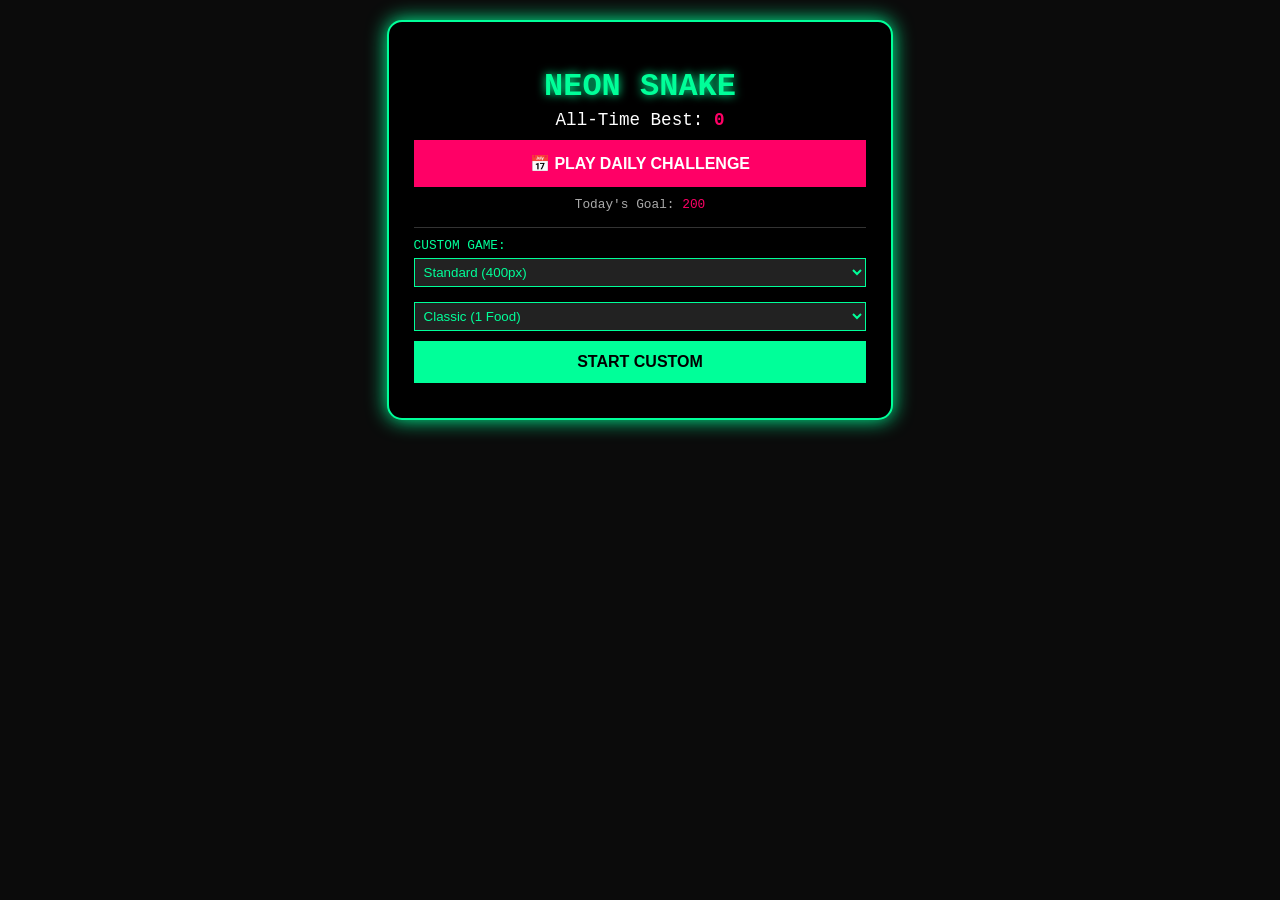
==== commit eda9f5f3: "Update index.html" ====
--- a/index.html
+++ b/index.html
@@ -7,24 +7,24 @@
         #menu, #game-ui { display: none; }
         .active { display: block !important; }
         
-        .box { border: 2px solid #00ff99; padding: 25px; display: inline-block; margin-top: 30px; box-shadow: 0 0 20px #00ff99; border-radius: 15px; background: #000; min-width: 320px; }
-        h1 { text-shadow: 0 0 10px #00ff99; margin-bottom: 10px; }
+        .box { border: 2px solid #00ff99; padding: 25px; display: inline-block; margin-top: 20px; box-shadow: 0 0 20px #00ff99; border-radius: 15px; background: #000; min-width: 320px; }
+        h1 { text-shadow: 0 0 10px #00ff99; margin-bottom: 5px; }
         
-        .stat-line { font-size: 1.2rem; margin: 10px 0; color: #fff; }
+        .stat-line { font-size: 1.1rem; margin: 5px 0; color: #fff; }
         .high-score { color: #ff0066; font-weight: bold; }
-
-        .settings { border-top: 1px solid #333; margin-top: 15px; padding-top: 15px; text-align: left; }
-        select { background: #222; color: #00ff99; border: 1px solid #00ff99; padding: 5px; width: 100%; margin: 5px 0 15px 0; }
-
-        button { background: #00ff99; color: #000; border: none; padding: 15px 30px; cursor: pointer; font-weight: bold; font-size: 1.1rem; width: 100%; transition: 0.2s; }
-        button:hover { background: #fff; transform: scale(1.02); }
+        .daily-badge { background: #ff0066; color: white; padding: 2px 8px; border-radius: 4px; font-size: 0.8rem; margin-left: 5px; }
+
+        .settings { border-top: 1px solid #333; margin-top: 15px; padding-top: 10px; text-align: left; }
+        select { background: #222; color: #00ff99; border: 1px solid #00ff99; padding: 5px; width: 100%; margin: 5px 0 10px 0; }
+
+        button { background: #00ff99; color: #000; border: none; padding: 12px; cursor: pointer; font-weight: bold; font-size: 1rem; width: 100%; transition: 0.2s; margin-bottom: 10px; }
+        button.daily-btn { background: #ff0066; color: white; border: 2px solid #ff0066; }
+        button:hover { background: #fff; transform: scale(1.02); color: #000; }
         
-        #share-area { margin-top: 20px; padding: 10px; border: 1px dashed #ff0066; display: none; animation: glow 1.5s infinite alternate; }
+        #share-area { margin-top: 15px; padding: 10px; border: 1px dashed #ff0066; display: none; }
         #share-link { color: #ff0066; word-break: break-all; text-decoration: none; font-size: 0.8rem; display: block; margin-top: 5px; }
 
         canvas { border: 3px solid #00ff99; background: #000; box-shadow: 0 0 15px #00ff99; margin-top: 10px; }
-        
-        @keyframes glow { from { box-shadow: 0 0 5px #ff0066; } to { box-shadow: 0 0 15px #ff0066; } }
     </style>
 </head>
 <body>
@@ -34,28 +34,30 @@
             <h1>NEON SNAKE</h1>
             
             <div class="stat-line">All-Time Best: <span id="all-time-high" class="high-score">0</span></div>
-            <div id="incoming-challenge" style="color: #ff0066; font-size: 0.9rem;"></div>
+            <div id="incoming-challenge" style="color: #ff0066; font-size: 0.9rem; margin-bottom: 10px;"></div>
+
+            <button class="daily-btn" onclick="startDailyChallenge()">📅 PLAY DAILY CHALLENGE</button>
+            <div id="daily-info" style="font-size: 0.8rem; margin-bottom: 15px; color: #aaa;">
+                Today's Goal: <span id="daily-goal" style="color:#ff0066">---</span>
+            </div>
 
             <div class="settings">
-                <label>Field Size:</label>
+                <p style="margin: 0; font-size: 0.8rem; color: #00ff99;">CUSTOM GAME:</p>
                 <select id="field-size">
                     <option value="400">Standard (400px)</option>
                     <option value="600">Giant (600px)</option>
                     <option value="300">Small (300px)</option>
                 </select>
-
-                <label>Game Mode:</label>
                 <select id="food-mode">
                     <option value="1">Classic (1 Food)</option>
                     <option value="3">Triple (3 Food)</option>
                     <option value="10">Mayhem (10 Food!)</option>
                 </select>
+                <button onclick="startGame()">START CUSTOM</button>
             </div>
 
-            <button onclick="startGame()">START GAME</button>
-
             <div id="share-area">
-                <span style="color: #ff0066; font-weight: bold;">NEW RECORD! CHALLENGE A FRIEND:</span>
+                <span style="color: #ff0066; font-weight: bold;">SHARE SCORE / CHALLENGE:</span>
                 <a id="share-link" target="_blank"></a>
             </div>
         </div>
@@ -75,29 +77,47 @@
         let score = 0;
         let gridSize = 20;
         let snake, dx, dy, foods = [], foodCount;
-
-        // LOAD ALL-TIME HIGH ON START
+        let isDaily = false;
+
         window.onload = () => {
+            // Load High Score
             const savedHigh = localStorage.getItem('snake_all_time') || 0;
             document.getElementById('all-time-high').innerText = savedHigh;
 
+            // Handle URL Challenge
             const urlParams = new URLSearchParams(window.location.search);
             const challengeScore = urlParams.get('challenge');
             if (challengeScore) {
                 document.getElementById('incoming-challenge').innerText = `🔥 Friend Challenge: Beat ${challengeScore}!`;
             }
+
+            // Calculate Daily Goal based on Date
+            const today = new Date();
+            const dateSeed = today.getDate() + today.getMonth() + today.getFullYear();
+            const dailyGoal = (dateSeed % 10) * 50 + 100; // Random looking goal between 100-600
+            document.getElementById('daily-goal').innerText = dailyGoal;
         };
 
+        function startDailyChallenge() {
+            isDaily = true;
+            // Daily challenge locks settings: Standard field, Triple food
+            foodCount = 3;
+            canvas.width = 400;
+            canvas.height = 400;
+            launch();
+        }
+
         function startGame() {
-            const size = parseInt(document.getElementById('field-size').value);
+            isDaily = false;
             foodCount = parseInt(document.getElementById('food-mode').value);
-            
-            canvas.width = size;
-            canvas.height = size;
-            
+            canvas.width = parseInt(document.getElementById('field-size').value);
+            canvas.height = canvas.width;
+            launch();
+        }
+
+        function launch() {
             menu.classList.remove('active');
             gameUI.classList.add('active');
-            
             resetGame();
             gameLoop();
         }
@@ -106,21 +126,16 @@
             score = 0;
             document.getElementById('live-score').innerText = "0";
             snake = [{x: 100, y: 100}, {x: 80, y: 100}, {x: 60, y: 100}];
-            dx = gridSize;
-            dy = 0;
+            dx = gridSize; dy = 0;
             foods = [];
             for(let i=0; i<foodCount; i++) createFood();
         }
 
         function gameLoop() {
             if (didGameEnd()) return gameOver();
-            
             setTimeout(() => {
-                ctx.fillStyle = "black";
-                ctx.fillRect(0, 0, canvas.width, canvas.height);
-                drawFoods();
-                advanceSnake();
-                drawSnake();
+                ctx.fillStyle = "black"; ctx.fillRect(0, 0, canvas.width, canvas.height);
+                drawFoods(); advanceSnake(); drawSnake();
                 gameLoop();
             }, 80);
         }
@@ -128,15 +143,12 @@
         function advanceSnake() {
             const head = {x: snake[0].x + dx, y: snake[0].y + dy};
             snake.unshift(head);
-            
             let ate = false;
             foods.forEach((f, i) => {
                 if (head.x === f.x && head.y === f.y) {
                     score += 10;
                     document.getElementById('live-score').innerText = score;
-                    foods.splice(i, 1);
-                    createFood();
-                    ate = true;
+                    foods.splice(i, 1); createFood(); ate = true;
                 }
             });
             if (!ate) snake.pop();
@@ -172,22 +184,26 @@
             gameUI.classList.remove('active');
             menu.classList.add('active');
 
-            // ALL TIME HIGH LOGIC
             const currentHigh = localStorage.getItem('snake_all_time') || 0;
             if (score > currentHigh) {
                 localStorage.setItem('snake_all_time', score);
                 document.getElementById('all-time-high').innerText = score;
             }
 
-            // CHALLENGE LINK LOGIC
             const baseUrl = "https://alexmkinn-coder.github.io/website6/";
             const shareUrl = `${baseUrl}?challenge=${score}`;
             document.getElementById('share-area').style.display = 'block';
             const linkTag = document.getElementById('share-link');
             linkTag.href = shareUrl;
-            linkTag.innerText = `I got this high score in Snake: ${score}. try it here: ${baseUrl}`;
-
-            alert("GAME OVER! Score: " + score);
+            linkTag.innerText = `I got ${score} in Snake! Try beating me: ${baseUrl}`;
+
+            if(isDaily) {
+                const goal = parseInt(document.getElementById('daily-goal').innerText);
+                if(score >= goal) alert("🏆 DAILY CHALLENGE COMPLETE!");
+                else alert("Game Over! Try again to hit the daily goal.");
+            } else {
+                alert("GAME OVER! Score: " + score);
+            }
         }
 
         document.addEventListener('keydown', (e) => {
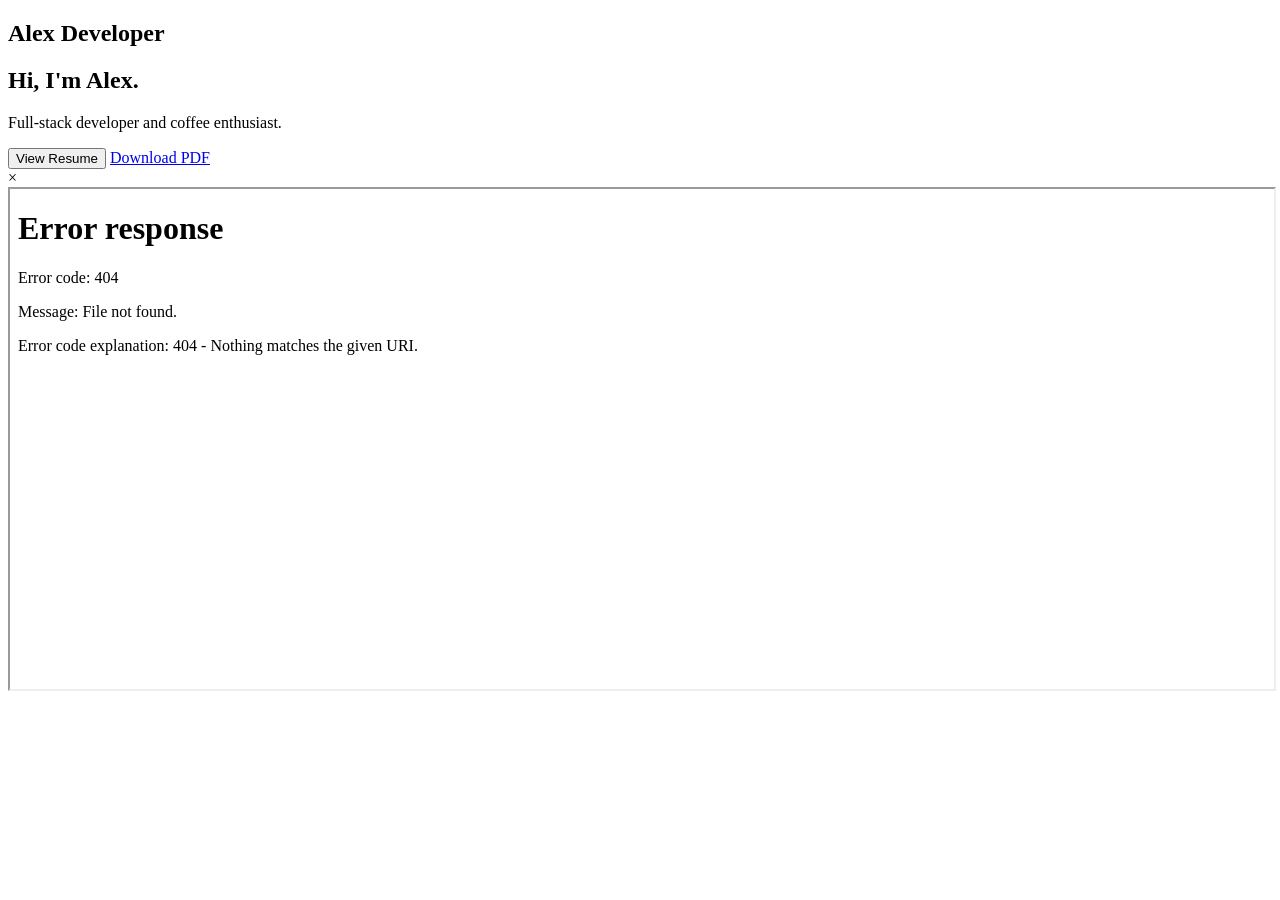
==== commit a01e0973: "Rename HTML to index.html" ====
--- a/index.html
+++ b/index.html
@@ -1,217 +1,34 @@
 <!DOCTYPE html>
-<html>
+<html lang="en">
 <head>
-    <title>Neon Snake: Ultimate Edition</title>
-    <style>
-        body { background: #0b0b0b; color: #00ff99; font-family: 'Courier New', monospace; text-align: center; margin: 0; overflow: hidden; }
-        #menu, #game-ui { display: none; }
-        .active { display: block !important; }
-        
-        .box { border: 2px solid #00ff99; padding: 25px; display: inline-block; margin-top: 20px; box-shadow: 0 0 20px #00ff99; border-radius: 15px; background: #000; min-width: 320px; }
-        h1 { text-shadow: 0 0 10px #00ff99; margin-bottom: 5px; }
-        
-        .stat-line { font-size: 1.1rem; margin: 5px 0; color: #fff; }
-        .high-score { color: #ff0066; font-weight: bold; }
-        .daily-badge { background: #ff0066; color: white; padding: 2px 8px; border-radius: 4px; font-size: 0.8rem; margin-left: 5px; }
-
-        .settings { border-top: 1px solid #333; margin-top: 15px; padding-top: 10px; text-align: left; }
-        select { background: #222; color: #00ff99; border: 1px solid #00ff99; padding: 5px; width: 100%; margin: 5px 0 10px 0; }
-
-        button { background: #00ff99; color: #000; border: none; padding: 12px; cursor: pointer; font-weight: bold; font-size: 1rem; width: 100%; transition: 0.2s; margin-bottom: 10px; }
-        button.daily-btn { background: #ff0066; color: white; border: 2px solid #ff0066; }
-        button:hover { background: #fff; transform: scale(1.02); color: #000; }
-        
-        #share-area { margin-top: 15px; padding: 10px; border: 1px dashed #ff0066; display: none; }
-        #share-link { color: #ff0066; word-break: break-all; text-decoration: none; font-size: 0.8rem; display: block; margin-top: 5px; }
-
-        canvas { border: 3px solid #00ff99; background: #000; box-shadow: 0 0 15px #00ff99; margin-top: 10px; }
-    </style>
+    <meta charset="UTF-8">
+    <meta name="viewport" content="width=device-width, initial-scale=1.0">
+    <title>My Portfolio</title>
+    <link rel="stylesheet" href="style.css">
 </head>
 <body>
 
-    <div id="menu" class="active">
-        <div class="box">
-            <h1>NEON SNAKE</h1>
-            
-            <div class="stat-line">All-Time Best: <span id="all-time-high" class="high-score">0</span></div>
-            <div id="incoming-challenge" style="color: #ff0066; font-size: 0.9rem; margin-bottom: 10px;"></div>
+    <nav>
+        <h1>Alex Developer</h1>
+    </nav>
 
-            <button class="daily-btn" onclick="startDailyChallenge()">📅 PLAY DAILY CHALLENGE</button>
-            <div id="daily-info" style="font-size: 0.8rem; margin-bottom: 15px; color: #aaa;">
-                Today's Goal: <span id="daily-goal" style="color:#ff0066">---</span>
-            </div>
+    <section id="hero">
+        <h2>Hi, I'm Alex.</h2>
+        <p>Full-stack developer and coffee enthusiast.</p>
+        
+        <div class="resume-actions">
+            <button id="viewBtn">View Resume</button>
+            <a href="resume.pdf" download="Alex_Resume.pdf" class="download-link">Download PDF</a>
+        </div>
+    </section>
 
-            <div class="settings">
-                <p style="margin: 0; font-size: 0.8rem; color: #00ff99;">CUSTOM GAME:</p>
-                <select id="field-size">
-                    <option value="400">Standard (400px)</option>
-                    <option value="600">Giant (600px)</option>
-                    <option value="300">Small (300px)</option>
-                </select>
-                <select id="food-mode">
-                    <option value="1">Classic (1 Food)</option>
-                    <option value="3">Triple (3 Food)</option>
-                    <option value="10">Mayhem (10 Food!)</option>
-                </select>
-                <button onclick="startGame()">START CUSTOM</button>
-            </div>
-
-            <div id="share-area">
-                <span style="color: #ff0066; font-weight: bold;">SHARE SCORE / CHALLENGE:</span>
-                <a id="share-link" target="_blank"></a>
-            </div>
+    <div id="pdfModal" class="modal">
+        <div class="modal-content">
+            <span class="close">&times;</span>
+            <iframe src="resume.pdf" width="100%" height="500px"></iframe>
         </div>
     </div>
 
-    <div id="game-ui">
-        <div style="padding: 10px; font-size: 1.5rem;">Score: <span id="live-score">0</span></div>
-        <canvas id="game"></canvas>
-    </div>
-
-    <script>
-        const canvas = document.getElementById('game');
-        const ctx = canvas.getContext('2d');
-        const menu = document.getElementById('menu');
-        const gameUI = document.getElementById('game-ui');
-
-        let score = 0;
-        let gridSize = 20;
-        let snake, dx, dy, foods = [], foodCount;
-        let isDaily = false;
-
-        window.onload = () => {
-            // Load High Score
-            const savedHigh = localStorage.getItem('snake_all_time') || 0;
-            document.getElementById('all-time-high').innerText = savedHigh;
-
-            // Handle URL Challenge
-            const urlParams = new URLSearchParams(window.location.search);
-            const challengeScore = urlParams.get('challenge');
-            if (challengeScore) {
-                document.getElementById('incoming-challenge').innerText = `🔥 Friend Challenge: Beat ${challengeScore}!`;
-            }
-
-            // Calculate Daily Goal based on Date
-            const today = new Date();
-            const dateSeed = today.getDate() + today.getMonth() + today.getFullYear();
-            const dailyGoal = (dateSeed % 10) * 50 + 100; // Random looking goal between 100-600
-            document.getElementById('daily-goal').innerText = dailyGoal;
-        };
-
-        function startDailyChallenge() {
-            isDaily = true;
-            // Daily challenge locks settings: Standard field, Triple food
-            foodCount = 3;
-            canvas.width = 400;
-            canvas.height = 400;
-            launch();
-        }
-
-        function startGame() {
-            isDaily = false;
-            foodCount = parseInt(document.getElementById('food-mode').value);
-            canvas.width = parseInt(document.getElementById('field-size').value);
-            canvas.height = canvas.width;
-            launch();
-        }
-
-        function launch() {
-            menu.classList.remove('active');
-            gameUI.classList.add('active');
-            resetGame();
-            gameLoop();
-        }
-
-        function resetGame() {
-            score = 0;
-            document.getElementById('live-score').innerText = "0";
-            snake = [{x: 100, y: 100}, {x: 80, y: 100}, {x: 60, y: 100}];
-            dx = gridSize; dy = 0;
-            foods = [];
-            for(let i=0; i<foodCount; i++) createFood();
-        }
-
-        function gameLoop() {
-            if (didGameEnd()) return gameOver();
-            setTimeout(() => {
-                ctx.fillStyle = "black"; ctx.fillRect(0, 0, canvas.width, canvas.height);
-                drawFoods(); advanceSnake(); drawSnake();
-                gameLoop();
-            }, 80);
-        }
-
-        function advanceSnake() {
-            const head = {x: snake[0].x + dx, y: snake[0].y + dy};
-            snake.unshift(head);
-            let ate = false;
-            foods.forEach((f, i) => {
-                if (head.x === f.x && head.y === f.y) {
-                    score += 10;
-                    document.getElementById('live-score').innerText = score;
-                    foods.splice(i, 1); createFood(); ate = true;
-                }
-            });
-            if (!ate) snake.pop();
-        }
-
-        function drawSnake() {
-            snake.forEach((p, i) => {
-                ctx.fillStyle = i === 0 ? "#00ff99" : "#008855";
-                ctx.fillRect(p.x, p.y, gridSize - 2, gridSize - 2);
-            });
-        }
-
-        function createFood() {
-            foods.push({
-                x: Math.floor(Math.random() * (canvas.width / gridSize)) * gridSize,
-                y: Math.floor(Math.random() * (canvas.height / gridSize)) * gridSize
-            });
-        }
-
-        function drawFoods() {
-            ctx.fillStyle = "#ff0066";
-            foods.forEach(f => ctx.fillRect(f.x, f.y, gridSize - 2, gridSize - 2));
-        }
-
-        function didGameEnd() {
-            for (let i = 4; i < snake.length; i++) {
-                if (snake[i].x === snake[0].x && snake[i].y === snake[0].y) return true;
-            }
-            return snake[0].x < 0 || snake[0].x >= canvas.width || snake[0].y < 0 || snake[0].y >= canvas.height;
-        }
-
-        function gameOver() {
-            gameUI.classList.remove('active');
-            menu.classList.add('active');
-
-            const currentHigh = localStorage.getItem('snake_all_time') || 0;
-            if (score > currentHigh) {
-                localStorage.setItem('snake_all_time', score);
-                document.getElementById('all-time-high').innerText = score;
-            }
-
-            const baseUrl = "https://alexmkinn-coder.github.io/website6/";
-            const shareUrl = `${baseUrl}?challenge=${score}`;
-            document.getElementById('share-area').style.display = 'block';
-            const linkTag = document.getElementById('share-link');
-            linkTag.href = shareUrl;
-            linkTag.innerText = `I got ${score} in Snake! Try beating me: ${baseUrl}`;
-
-            if(isDaily) {
-                const goal = parseInt(document.getElementById('daily-goal').innerText);
-                if(score >= goal) alert("🏆 DAILY CHALLENGE COMPLETE!");
-                else alert("Game Over! Try again to hit the daily goal.");
-            } else {
-                alert("GAME OVER! Score: " + score);
-            }
-        }
-
-        document.addEventListener('keydown', (e) => {
-            if (e.keyCode === 37 && dx === 0) { dx = -gridSize; dy = 0; }
-            if (e.keyCode === 38 && dy === 0) { dx = 0; dy = -gridSize; }
-            if (e.keyCode === 39 && dx === 0) { dx = gridSize; dy = 0; }
-            if (e.keyCode === 40 && dy === 0) { dx = 0; dy = gridSize; }
-        });
-    </script>
+    <script src="script.js"></script>
 </body>
 </html>
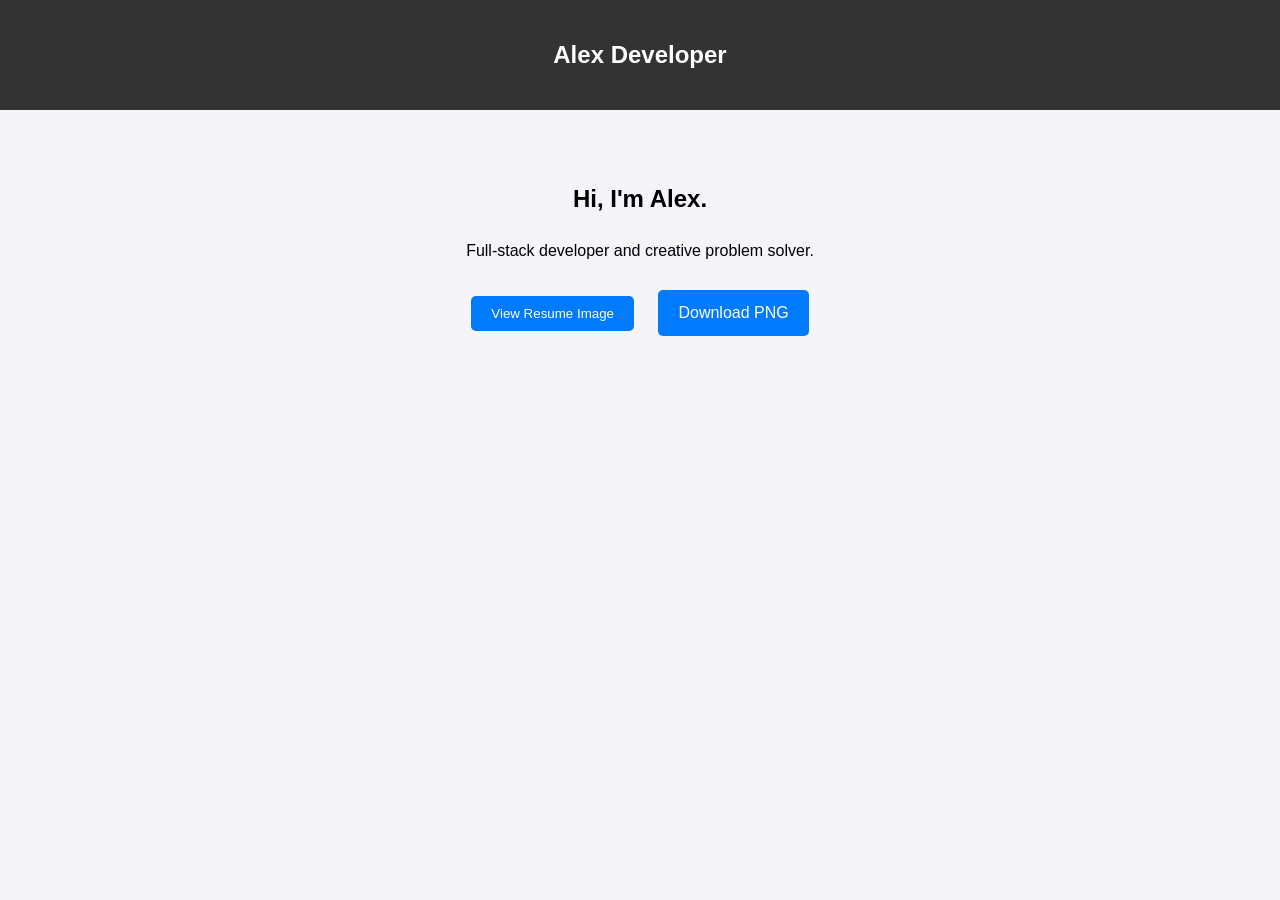
==== commit 745a37d8: "Update index.html" ====
--- a/index.html
+++ b/index.html
@@ -14,18 +14,18 @@
 
     <section id="hero">
         <h2>Hi, I'm Alex.</h2>
-        <p>Full-stack developer and coffee enthusiast.</p>
+        <p>Full-stack developer and creative problem solver.</p>
         
         <div class="resume-actions">
-            <button id="viewBtn">View Resume</button>
-            <a href="resume.pdf" download="Alex_Resume.pdf" class="download-link">Download PDF</a>
+            <button id="viewBtn">View Resume Image</button>
+            <a href="resume.png" download="Alex_Resume.png" class="download-link">Download PNG</a>
         </div>
     </section>
 
     <div id="pdfModal" class="modal">
         <div class="modal-content">
             <span class="close">&times;</span>
-            <iframe src="resume.pdf" width="100%" height="500px"></iframe>
+            <img src="resume.png" alt="Resume Preview" class="resume-img">
         </div>
     </div>
 
--- a/style.css
+++ b/style.css
@@ -0,0 +1,52 @@
+body {
+    font-family: 'Segoe UI', sans-serif;
+    line-height: 1.6;
+    margin: 0;
+    text-align: center;
+    background-color: #f4f4f9;
+}
+
+nav {
+    background: #333;
+    color: white;
+    padding: 1rem;
+}
+
+#hero {
+    padding: 50px 20px;
+}
+
+button, .download-link {
+    padding: 10px 20px;
+    margin: 10px;
+    cursor: pointer;
+    background-color: #007bff;
+    color: white;
+    border: none;
+    border-radius: 5px;
+    text-decoration: none;
+    display: inline-block;
+}
+
+/* Modal Styling */
+.modal {
+    display: none; 
+    position: fixed;
+    z-index: 1;
+    top: 0; width: 100%; height: 100%;
+    background-color: rgba(0,0,0,0.7);
+}
+
+.modal-content {
+    background-color: white;
+    margin: 5% auto;
+    padding: 20px;
+    width: 80%;
+    max-width: 800px;
+}
+
+.close {
+    float: right;
+    font-size: 28px;
+    cursor: pointer;
+}
